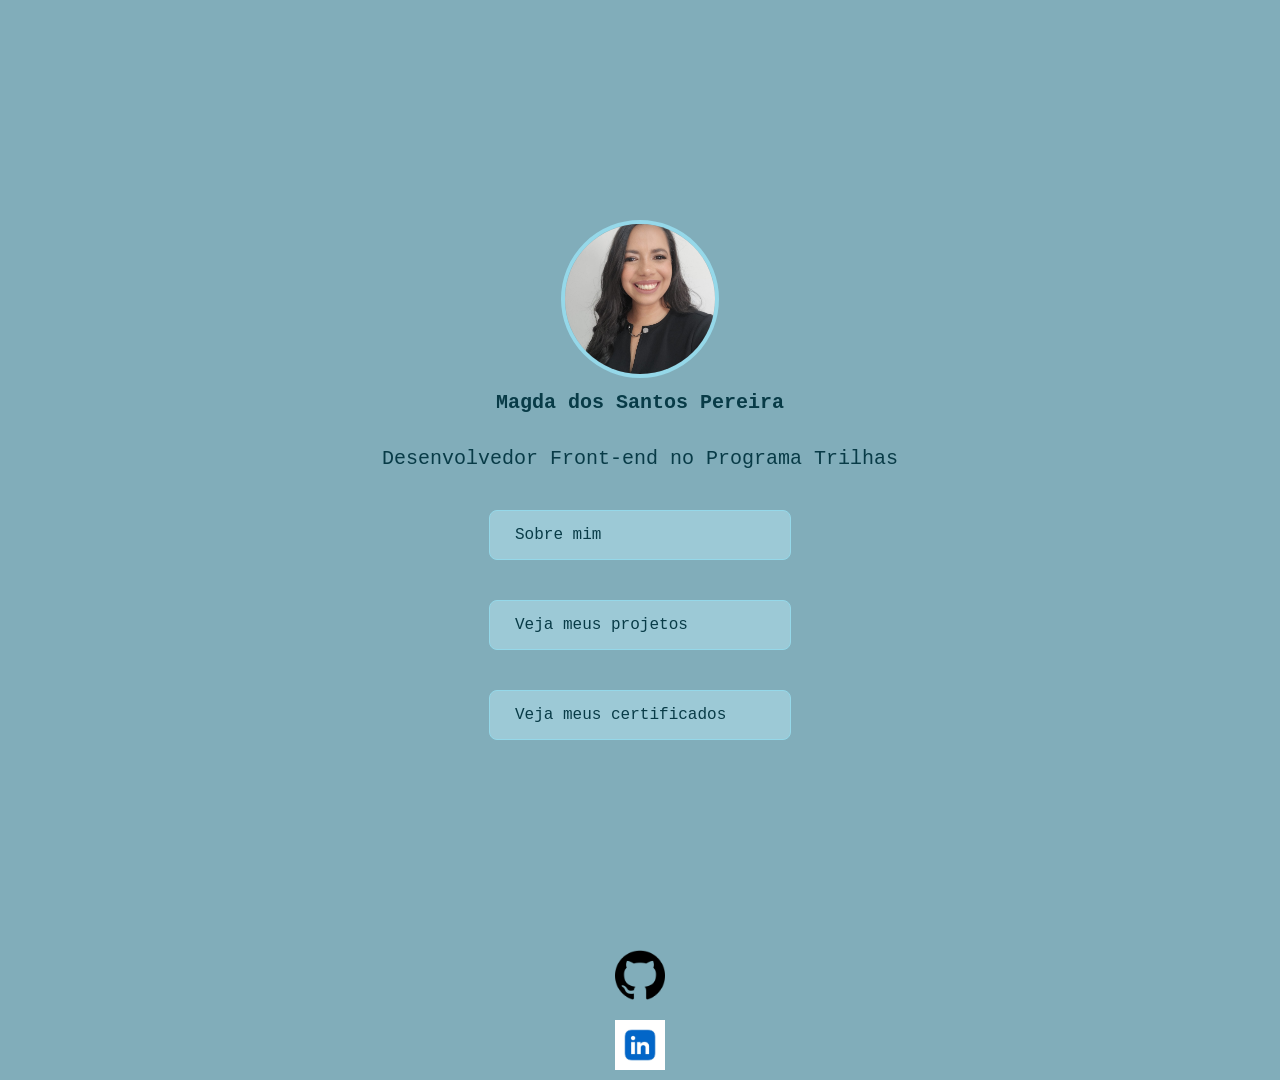
==== index.html @ 2c8b464c "2 Versão do desafio" ====
<!DOCTYPE html>
<html lang="pt-br">
  <head>
    <title>Meu Desafio</title>
    <link rel="stylesheet" href="style.css">
  </head>
  <body>
      <main class="container">
        
        <img src="magdaPereira.jpeg" alt="Descrição" width="100" class="minha-imagem">

        <h1> Magda dos Santos Pereira </h1>

        <p> Desenvolvedor Front-end no Programa Trilhas </p>
        
        <div class="links">
          <a href="sobre-mim.html">Sobre mim</a>
          <a href="projetos.html">Veja meus projetos</a>
          <a href="certificados.html">Veja meus certificados</a>
        </div>

      </main>

    <a class ="git" href="https://github.com/magdaps" target="_blank">
        <img src="git-logotipo.png" alt="Descrição" width="50">
    </a>

    <a class ="linkedin" href="https://www.linkedin.com/in/magda-dos-santos-pereira-004925152/" target="_blank">

        <img src="logotipo-do-linkedin.jpg" alt="Descrição" width="50">
    </a>
    

  </body>
</html>
---- style.css ----
/* Container que centraliza o item na tela inteira */
body {
  margin: 0 auto;         /* Centraliza horizontalmente */
  margin-top: 40px;        /* define o espaçamento superior */
  margin-left: 80px;  /* Margem na esquerda */
  margin-right: 80px; /* Margem na direita */
  background-color: #4d8b9eb4; /* Cor de fundo */
  justify-content: center;
  font-family: 'Courier New', monospace;
}
/* O elemento com a borda redonda */
.minha-imagem {
  width: 150px;           /* Defina uma largura */
  height: 150px;          /* Defina uma altura igual à largura para ficar um círculo perfeito */
  object-fit: cover;      /* Evita que a imagem fique distorcida */
  border: 4px solid #95d8e9; /* Largura, Estilo (solid) e Cor */
 border-radius: 50%;     /* Deixa a borda redonda (50% transforma um quadrado em círculo) */
  display: block;         /* Transforma a imagem em elemento de bloco */
  margin: 0 auto;         /* C entraliza horizontalmente */
}
h1{
  text-align: center;     /* Centraliza o texto */
  font-size: 20px;        /* Define o tamanho da fonte */
  color: #083b47;        /* Define a cor do texto */
  font-weight: bold;
}

h2{
  text-align: center;     /* Centraliza o texto */
  font-size: 20px;        /* Define o tamanho da fonte */
  color: #083b47;        /* Define a cor do texto */
  
}

 p{
  text-align: center;     /* Centraliza o texto */
  font-size: 20px;        /* Define o tamanho da fonte */
  color: #083b47;        /* Define a cor do texto */
  }

  .texto-justificado {
  text-align: justify;
  font-size: 18px;        /* Define o tamanho da fonte */
  color: #083b47;        /* Define a cor do texto */
  background-color: #95d8e9; /* Cor de fundo (Verde) */
  padding: 20px;             /* Espaço entre o texto e a borda da caixa */
  border-radius: 8px;        /* Opcional: deixa as bordas arredondadas */
}

   
 .container {
    min-height: 100vh;
    display: flex;
    flex-direction: column;
    align-items: center;
    justify-content: center;
    text-align: center;
}

.container a {
    margin: 20px 0;
    padding: 15px 25px;
    width: 250px;
    background-color: #9cc9d6;
    border: 1px solid #95d8e9;
    border-radius: 8px;
    color: #083b47;
    text-decoration: none;
    transition: 0.3s;
    text-align: justify; 
}

.container a:hover {
    background-color: #083b47;
    color: #95d8e9;
    cursor: pointer;

}

.links {
    display: flex;
    flex-direction: column;
    align-items: center;
}

  a.git, a.linkedin {

  display: flex;          /* Ativa o modo Flexbox */
  justify-content: center; /* Centraliza horizontalmente */
  align-items: center;     /* Centraliza verticalmente */
  padding: 10px 32px;  /* 16px acima/abaixo e 32px nas laterais */
  gap: 50px;              /* Cria um espaço de 15px entre os botões */
  flex-direction: row;
  }
  a.retorno {

  display: flex;          /* Ativa o modo Flexbox */
  justify-content: center; /* Centraliza horizontalmente */
  align-items: center;     /* Centraliza verticalmente */
  padding: 10px 32px;  /* 16px acima/abaixo e 32px nas laterais */
  gap: 50px;              /* Cria um espaço de 15px entre os botões */

  }

  div.legenda {
  display: flex;          /* Ativa o modo Flexbox */
  justify-content: center; /* Centraliza horizontalmente */
  align-items: center;     /* Centraliza verticalmente */
  font-size: 20px;
  padding: 10px 100px;  /* 16px acimae 32px nas laterais */
  margin: 0 200px;
  width: 550px;           /* Defina uma largura */
  height: 50px;          /* Defina uma altura igual à largura para ficar um círculo perfeito */
  background-color: #9cc9d6;
  border: 1px solid #95d8e9;
  color: #157bcf;
 
  
  }
  div.meu-projeto {
  display: flex;          /* Ativa o modo Flexbox */
  justify-content: center; /* Centraliza horizontalmente */
  align-items: center;     /* Centraliza verticalmente */
  font-size: 20px;
  padding: 10px 100px;  /* 16px acimae 32px nas laterais */
   margin: 0 200px;
   width: 550px;           /* Defina uma largura */
  height: 250px;          /* Defina uma altura igual à largura para ficar um círculo perfeito */
  background-color: #9cc9d6;
  border: 1px solid #95d8e9;
 
    }
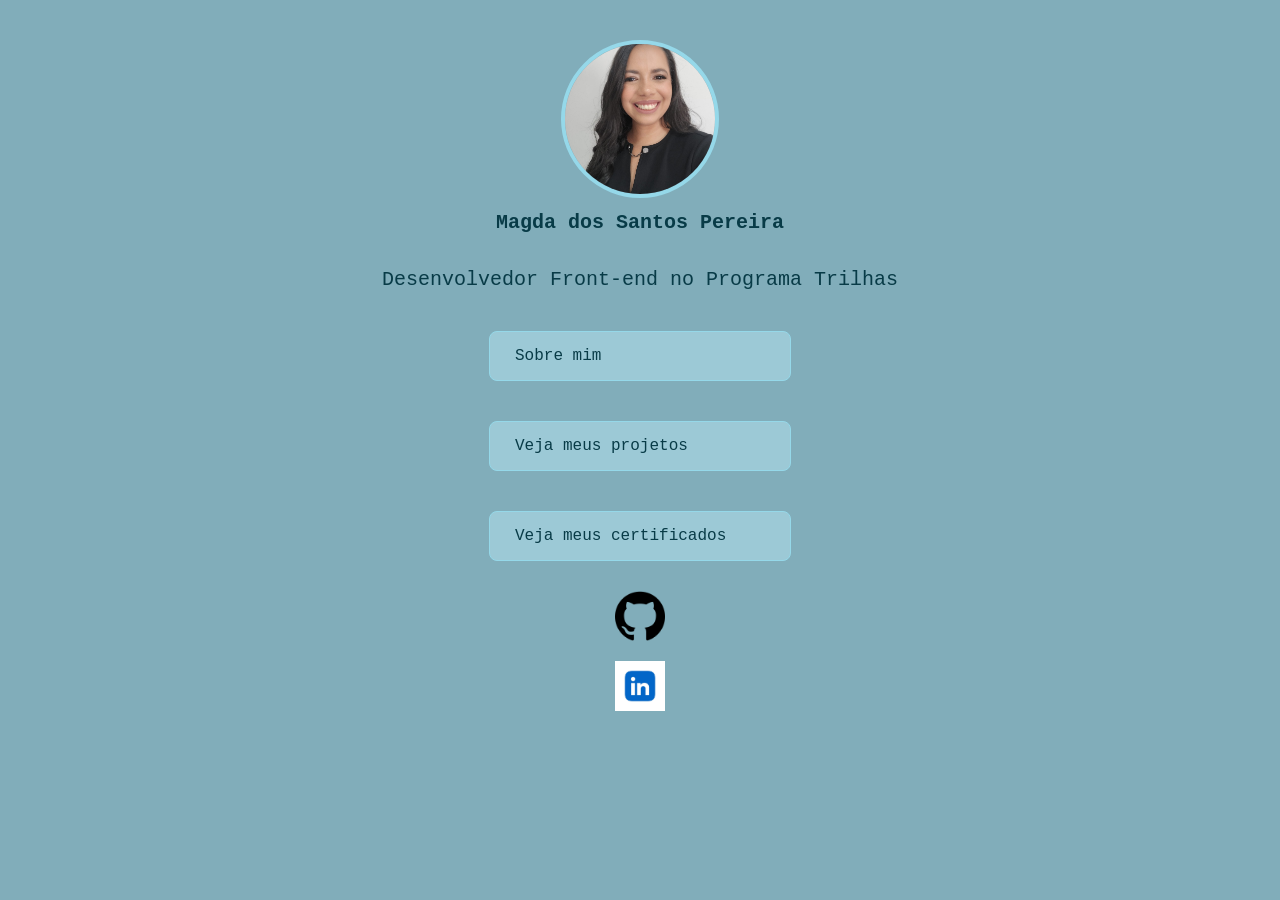
==== commit f8f0d4e3: "3 Versão do Desafio" ====
--- a/index.html
+++ b/index.html
@@ -21,7 +21,7 @@
 
       </main>
 
-    <a class ="git" href="https://github.com/magdaps" target="_blank">
+    <a class ="git" href="https://github.com/magdaasantoss-pereira" target="_blank">
         <img src="git-logotipo.png" alt="Descrição" width="50">
     </a>
 
--- a/style.css
+++ b/style.css
@@ -49,7 +49,7 @@
 
    
  .container {
-    min-height: 100vh;
+    
     display: flex;
     flex-direction: column;
     align-items: center;
@@ -89,7 +89,7 @@
   justify-content: center; /* Centraliza horizontalmente */
   align-items: center;     /* Centraliza verticalmente */
   padding: 10px 32px;  /* 16px acima/abaixo e 32px nas laterais */
-  gap: 50px;              /* Cria um espaço de 15px entre os botões */
+  gap: 10px;              /* Cria um espaço de 15px entre os botões */
   flex-direction: row;
   }
   a.retorno {
@@ -98,7 +98,7 @@
   justify-content: center; /* Centraliza horizontalmente */
   align-items: center;     /* Centraliza verticalmente */
   padding: 10px 32px;  /* 16px acima/abaixo e 32px nas laterais */
-  gap: 50px;              /* Cria um espaço de 15px entre os botões */
+  gap: 10px;              /* Cria um espaço de 15px entre os botões */
 
   }
 
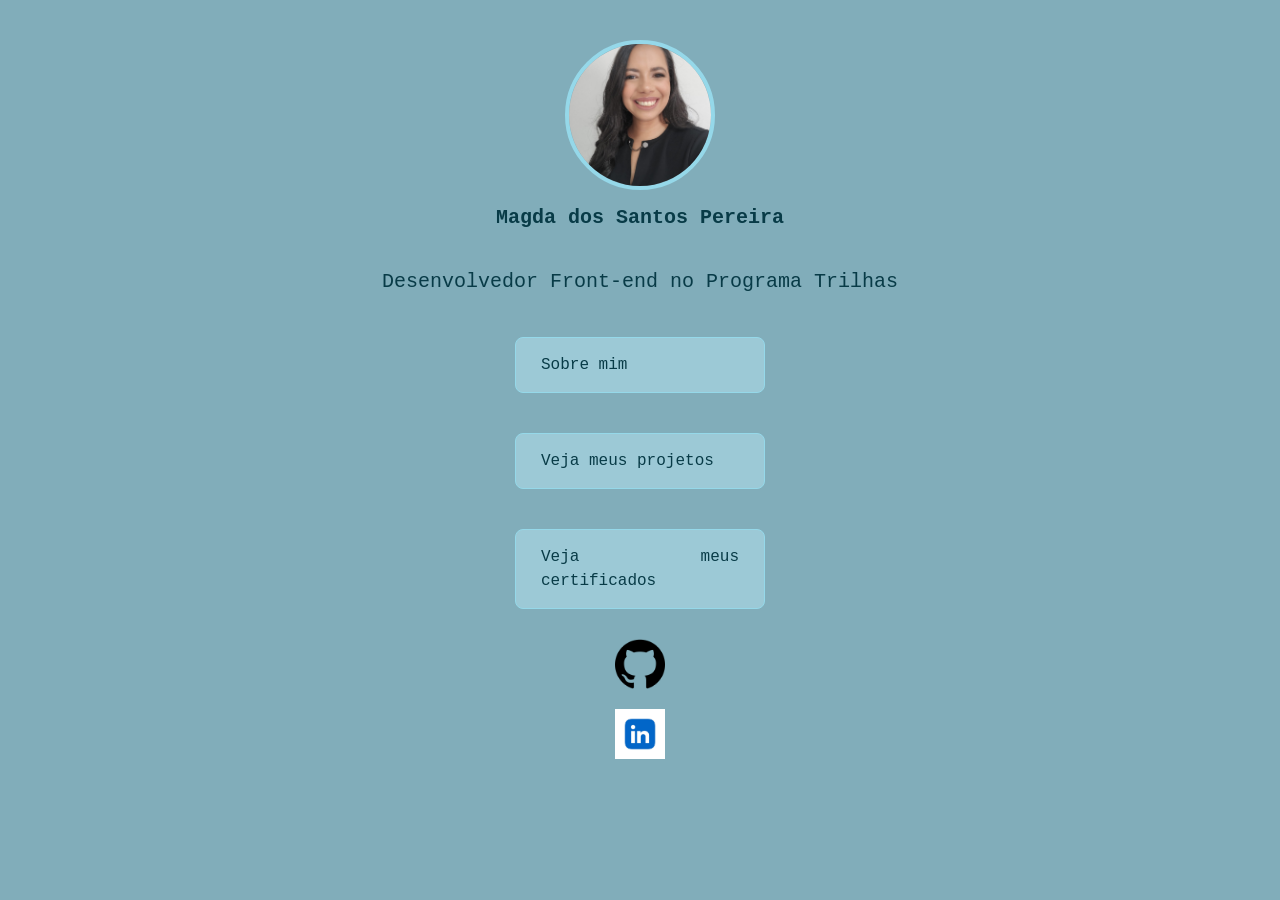
==== commit 3c759622: "5 Versão do Desafio" ====
--- a/index.html
+++ b/index.html
@@ -3,9 +3,11 @@
   <head>
     <title>Meu Desafio</title>
     <link rel="stylesheet" href="style.css">
+    <meta name="viewport" content="width=device-width, initial-scale=1.0">
+
   </head>
   <body>
-      <main class="container">
+      <main class="inicio">
         
         <img src="magdaPereira.jpeg" alt="Descrição" width="100" class="minha-imagem">
 
@@ -31,6 +33,8 @@
     </a>
     
 
+
+
   </body>
 </html>
 
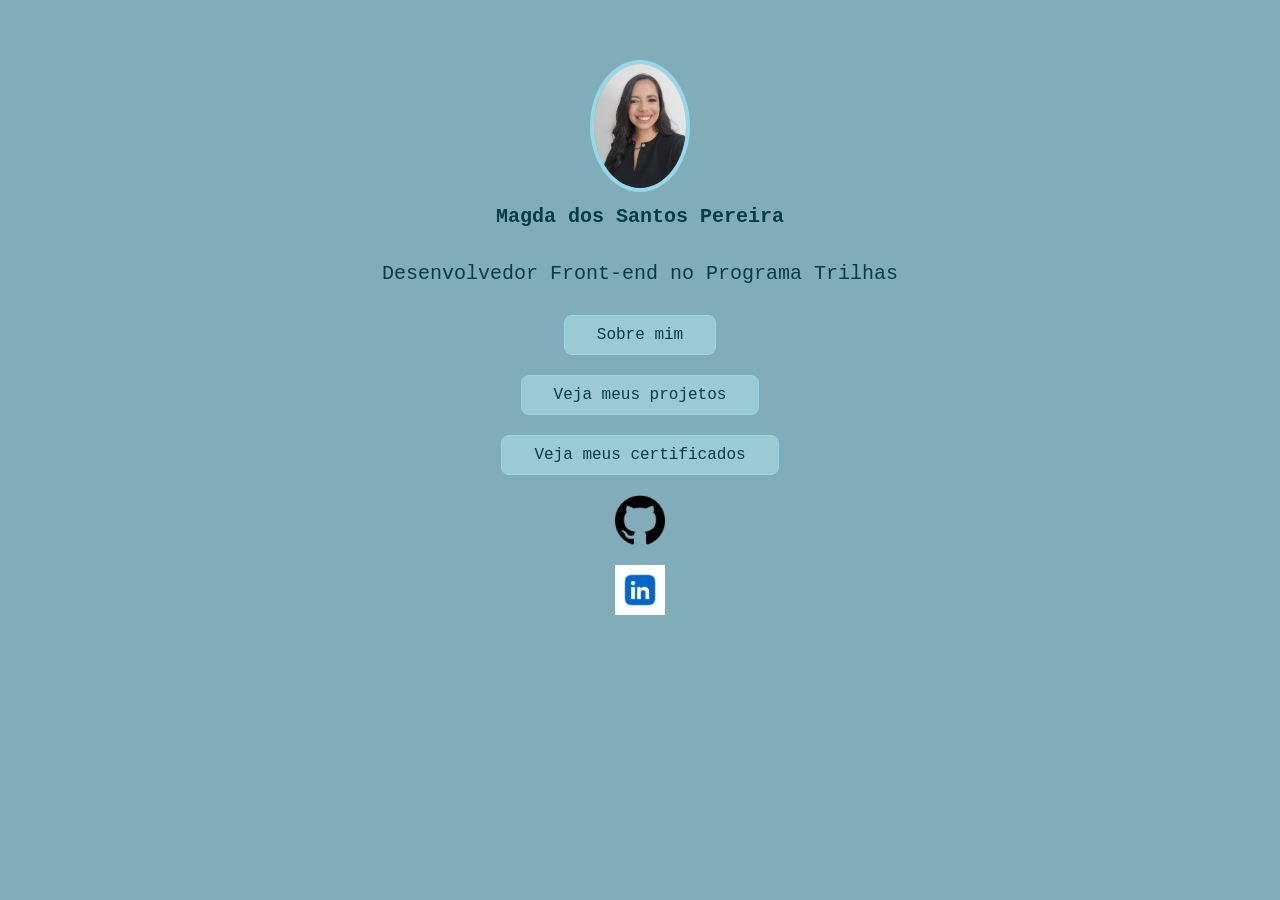
==== commit cb68c17d: "8 Versão do Desafio" ====
--- a/index.html
+++ b/index.html
@@ -7,7 +7,9 @@
 
   </head>
   <body>
-      <main class="inicio">
+    <main class="container"> 
+
+      <div class="inicio">
         
         <img src="magdaPereira.jpeg" alt="Descrição" width="100" class="minha-imagem">
 
@@ -21,18 +23,18 @@
           <a href="certificados.html">Veja meus certificados</a>
         </div>
 
-      </main>
+      </div>
 
-    <a class ="git" href="https://github.com/magdaasantoss-pereira" target="_blank">
+      <a class ="git" href="https://github.com/magdaasantoss-pereira" target="_blank">
         <img src="git-logotipo.png" alt="Descrição" width="50">
-    </a>
+     </a>
 
-    <a class ="linkedin" href="https://www.linkedin.com/in/magda-dos-santos-pereira-004925152/" target="_blank">
+      <a class ="linkedin" href="https://www.linkedin.com/in/magda-dos-santos-pereira-004925152/" target="_blank">
 
         <img src="logotipo-do-linkedin.jpg" alt="Descrição" width="50">
-    </a>
+      </a>
     
-
+    </main>
 
 
   </body>
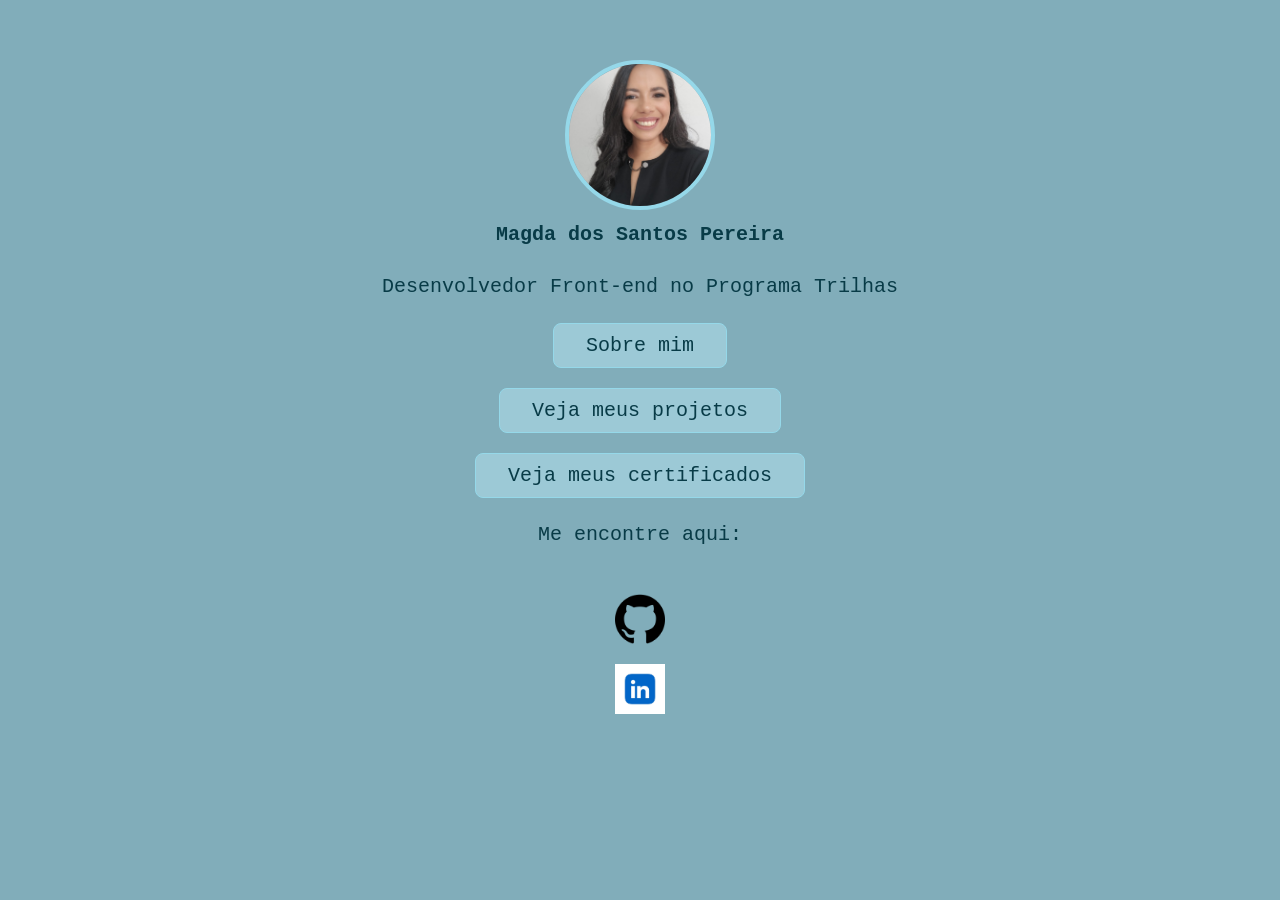
==== commit 10318532: "9 Versão do Desafio" ====
--- a/index.html
+++ b/index.html
@@ -8,6 +8,8 @@
   </head>
   <body>
     <main class="container"> 
+          <meta name="viewport" content="width=device-width, initial-scale=1.0">
+
 
       <div class="inicio">
         
@@ -24,7 +26,8 @@
         </div>
 
       </div>
-
+      <p> Me encontre aqui: <br><br>
+        </p>
       <a class ="git" href="https://github.com/magdaasantoss-pereira" target="_blank">
         <img src="git-logotipo.png" alt="Descrição" width="50">
      </a>
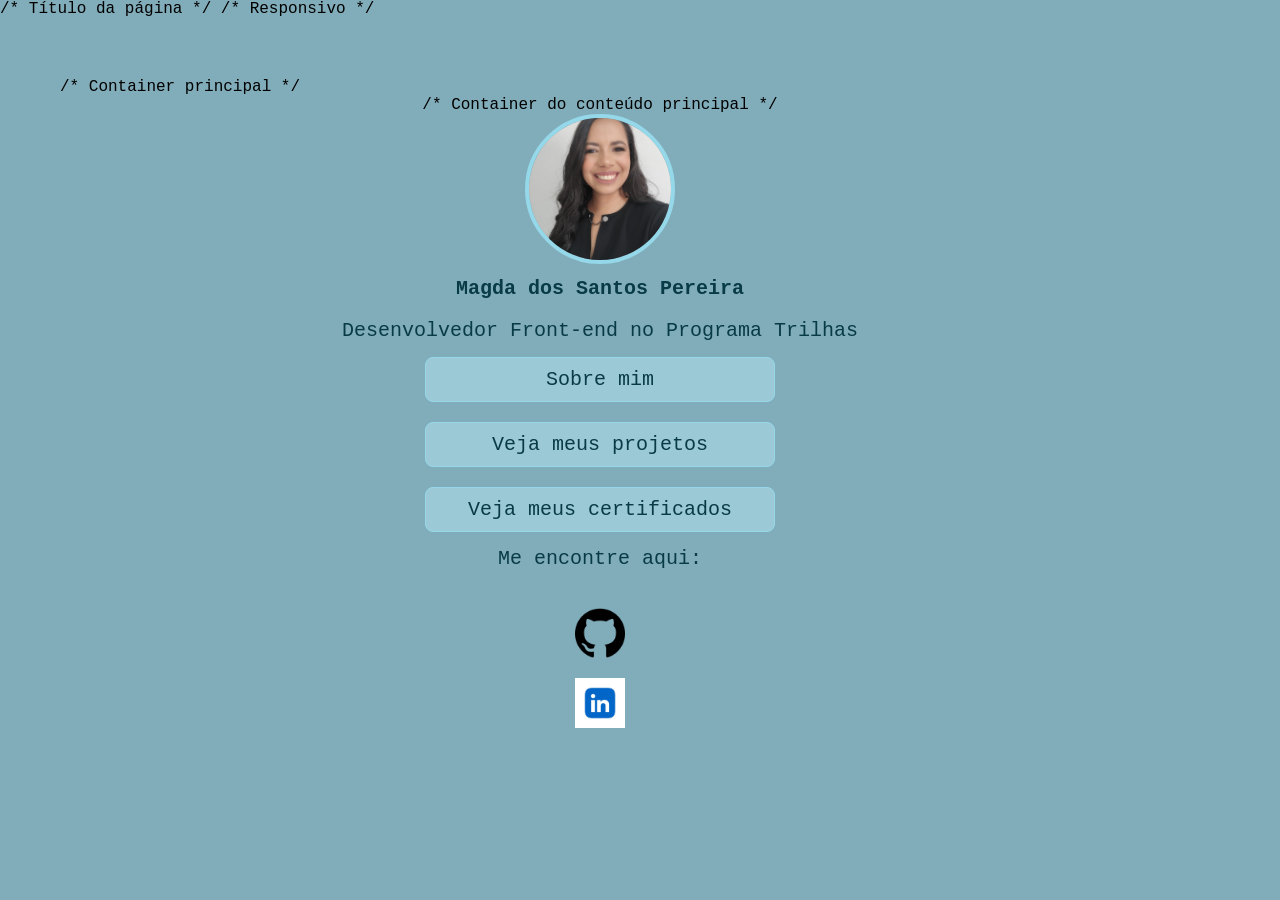
==== commit 169d799e: "Versão Final do Desafio" ====
--- a/index.html
+++ b/index.html
@@ -1,17 +1,16 @@
 <!DOCTYPE html>
 <html lang="pt-br">
   <head>
-    <title>Meu Desafio</title>
+    <title>Meu Desafio</title> /* Título da página */
     <link rel="stylesheet" href="style.css">
-    <meta name="viewport" content="width=device-width, initial-scale=1.0">
+    <meta name="viewport" content="width=device-width, initial-scale=1.0"> /* Responsivo */
 
   </head>
   <body>
-    <main class="container"> 
-          <meta name="viewport" content="width=device-width, initial-scale=1.0">
+    <main class="container"> /* Container principal */
+      
 
-
-      <div class="inicio">
+      <div class="inicio"> /* Container do conteúdo principal */
         
         <img src="magdaPereira.jpeg" alt="Descrição" width="100" class="minha-imagem">
 
--- a/style.css
+++ b/style.css
@@ -0,0 +1,182 @@
+* {
+    box-sizing: border-box; /* Garante que o padding e a borda sejam incluídos na largura e altura totais do elemento */
+}
+
+
+body {
+  
+  padding: 0; /* Remove o padding padrão do body */
+  margin: 0; /* Remove a margem padrão do body */
+  background-color: #4d8b9eb4; /* Cor de fundo */
+  justify-content: center; /* Centraliza o conteúdo horizontalmente */
+  align-items: center; /* Centraliza o conteúdo verticalmente */
+  font-family: 'Courier New', monospace; /* Define a fonte do texto */
+
+}
+/* Área principal do site */
+.container {
+    width: 100%;
+    max-width: 1200px;
+    padding: 0px;
+}
+
+/* Imagens que se adaptam à tela */
+img {
+    max-width: 100%;
+    height: auto;
+}
+
+/* Celulares */
+@media (max-width: 900px) {
+    .container {
+        padding: 32px;
+    }
+
+    h1 {
+        font-size: 26px;
+    }
+
+    p {
+        font-size: 16px;
+    }
+}
+
+/* Tablets e telas intermediárias */
+@media (min-width: 601px) and (max-width: 1000px) {
+    .container {
+        padding: 40px;
+    }
+}
+
+/* Computadores */
+@media (min-width: 901px) {
+    .container {
+        padding: 60px;
+    }
+}
+
+/* Imagem Principal com a borda redonda */
+.minha-imagem {
+  width: 150px;          /* Define a largura */
+  height: 150px;         /* Define a altura idêntica para ser um quadrado */
+  object-fit: cover;      /* Evita que a imagem fique distorcida */
+  border: 4px solid #95d8e9; /* Largura, Estilo (solid) e Cor */
+ border-radius: 50%;     /* Deixa a borda redonda (50% transforma um quadrado em círculo) */
+  display: block;         /* Transforma a imagem em elemento de bloco */
+  margin: 0 auto;         /* C entraliza horizontalmente */
+}
+/* Estilização dos títulos e parágrafos */
+h1{
+  text-align: center;     /* Centraliza o texto */
+  font-size: 20px;        /* Define o tamanho da fonte */
+  color: #083b47;        /* Define a cor do texto */
+  font-weight: bold;       /* Define o peso da fonte como negrito */
+}
+/* Estilização dos títulos e parágrafos */
+h2{
+  text-align: center;     /* Centraliza o texto */
+  font-size: 20px;        /* Define o tamanho da fonte */
+  color: #083b47;        /* Define a cor do texto */
+  
+}
+/* Estilização dos títulos e parágrafos */
+ p{
+  text-align: center;     /* Centraliza o texto */
+  font-size: 20px;        /* Define o tamanho da fonte */
+  color: #083b47;        /* Define a cor do texto */
+  padding: 5px;             /* Espaço entre o texto e a borda da caixa */
+  margin: 0 10px;           /* Espaço entre a caixa e outros elementos */
+  }
+/* Estilização dos títulos e parágrafos */
+  .texto-justificado {
+  text-align: center; /* Centraliza o texto */
+  font-size: 15px;        /* Define o tamanho da fonte */
+  color: #083b47;        /* Define a cor do texto */
+  background-color: #95d8e9; /* Cor de fundo (Verde) */
+  border-radius: 8px;        /* Opcional: deixa as bordas arredondadas */
+}
+
+   /* Estilização dos links */
+ .inicio {
+    
+    display: flex;
+    flex-direction: column;
+    align-items: center;
+    justify-content: center;
+    text-align: center;
+}
+
+.inicio a {
+    margin: 10px 0;
+    padding: 10px 32px;
+    width: 350px; 
+   font-size: 20px; 
+    background-color: #9cc9d6;
+    border: 1px solid #95d8e9;
+    border-radius: 8px;
+    color: #083b47;
+    text-decoration: none;
+    transition: 0.3s;
+    text-align: center;     /* Centraliza o texto */
+}
+
+.inicio a:hover {
+    background-color: #083b47;
+    color: #95d8e9;
+    cursor: pointer;
+
+}
+
+.links {
+    display: flex;
+    flex-direction: column;
+    align-items: center;
+}
+
+  a.git, a.linkedin {
+
+  display: flex;          /* Ativa o modo Flexbox */
+  justify-content: center; /* Centraliza horizontalmente */
+  align-items: center;     /* Centraliza verticalmente */
+  padding: 10px 32px;  /* 16px acima/abaixo e 32px nas laterais */
+  flex-direction: row;
+  }
+  a.retorno {
+
+  display: flex;          /* Ativa o modo Flexbox */
+  justify-content: center; /* Centraliza horizontalmente */
+  align-items: center;     /* Centraliza verticalmente */
+  padding: 10px 20px;  /* 16px acima/abaixo e 32px nas laterais */
+  gap: 10px;              /* Cria um espaço de 15px entre os botões */
+
+  }
+  /* Estilização da legenda */
+  div.legenda {
+  display: flex;          /* Ativa o modo Flexbox */
+  justify-content: center; /* Centraliza horizontalmente */
+  align-items: center;     /* Centraliza verticalmente */
+  font-size: 16px;
+  text-decoration: underline;
+  background-color: #9cc9d6;
+  border: 1px solid #95d8e9;
+  border-radius: 8px;
+   width: 100%;
+  max-width: 900px;
+  margin: 0 auto;
+  padding: 30px;   
+  }
+  /* Estilização do container do projeto */
+  div.meu-projeto {
+  display: flex;          /* Ativa o modo Flexbox */
+  justify-content: center; /* Centraliza horizontalmente */
+  align-items: center;     /* Centraliza verticalmente */
+  font-size: 16px;
+  background-color: #b2d0d8;
+  border: 1px solid #95d8e9;
+  border-radius: 8px;
+  width: 100%;
+  max-width: 900px;
+  margin: 0 auto;
+  padding: 50px;  
+    }
+  
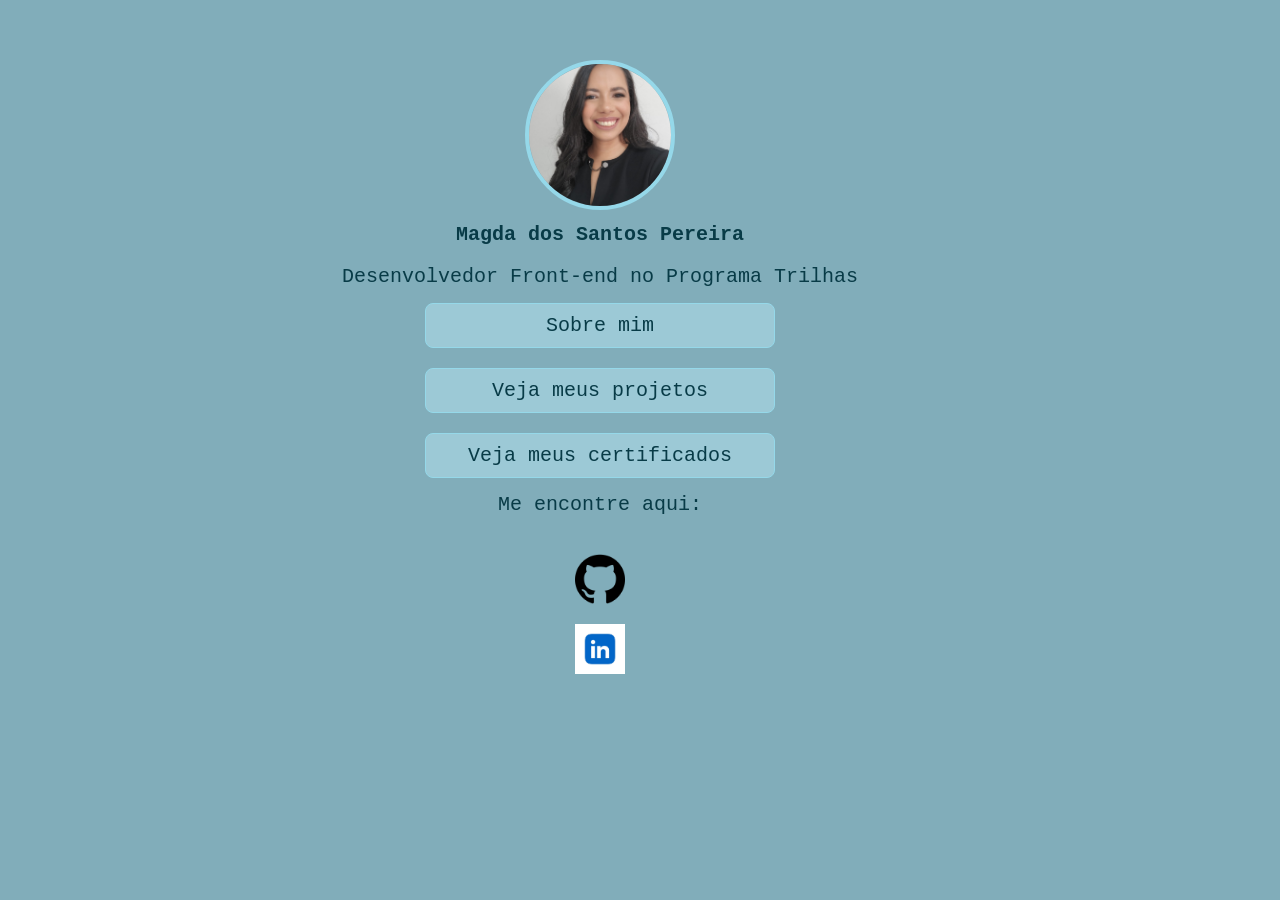
==== commit d268ce48: "Versão Final do Desafio" ====
--- a/index.html
+++ b/index.html
@@ -1,16 +1,15 @@
 <!DOCTYPE html>
 <html lang="pt-br">
   <head>
-    <title>Meu Desafio</title> /* Título da página */
+    <title>Meu Desafio</title> 
     <link rel="stylesheet" href="style.css">
-    <meta name="viewport" content="width=device-width, initial-scale=1.0"> /* Responsivo */
-
+    <meta name="viewport" content="width=device-width, initial-scale=1.0"> 
   </head>
   <body>
-    <main class="container"> /* Container principal */
+    <main class="container"> 
       
 
-      <div class="inicio"> /* Container do conteúdo principal */
+      <div class="inicio"> 
         
         <img src="magdaPereira.jpeg" alt="Descrição" width="100" class="minha-imagem">
 
--- a/style.css
+++ b/style.css
@@ -133,7 +133,7 @@
     align-items: center;
 }
 
-  a.git, a.linkedin {
+  a.git, a.linkedin  {
 
   display: flex;          /* Ativa o modo Flexbox */
   justify-content: center; /* Centraliza horizontalmente */
